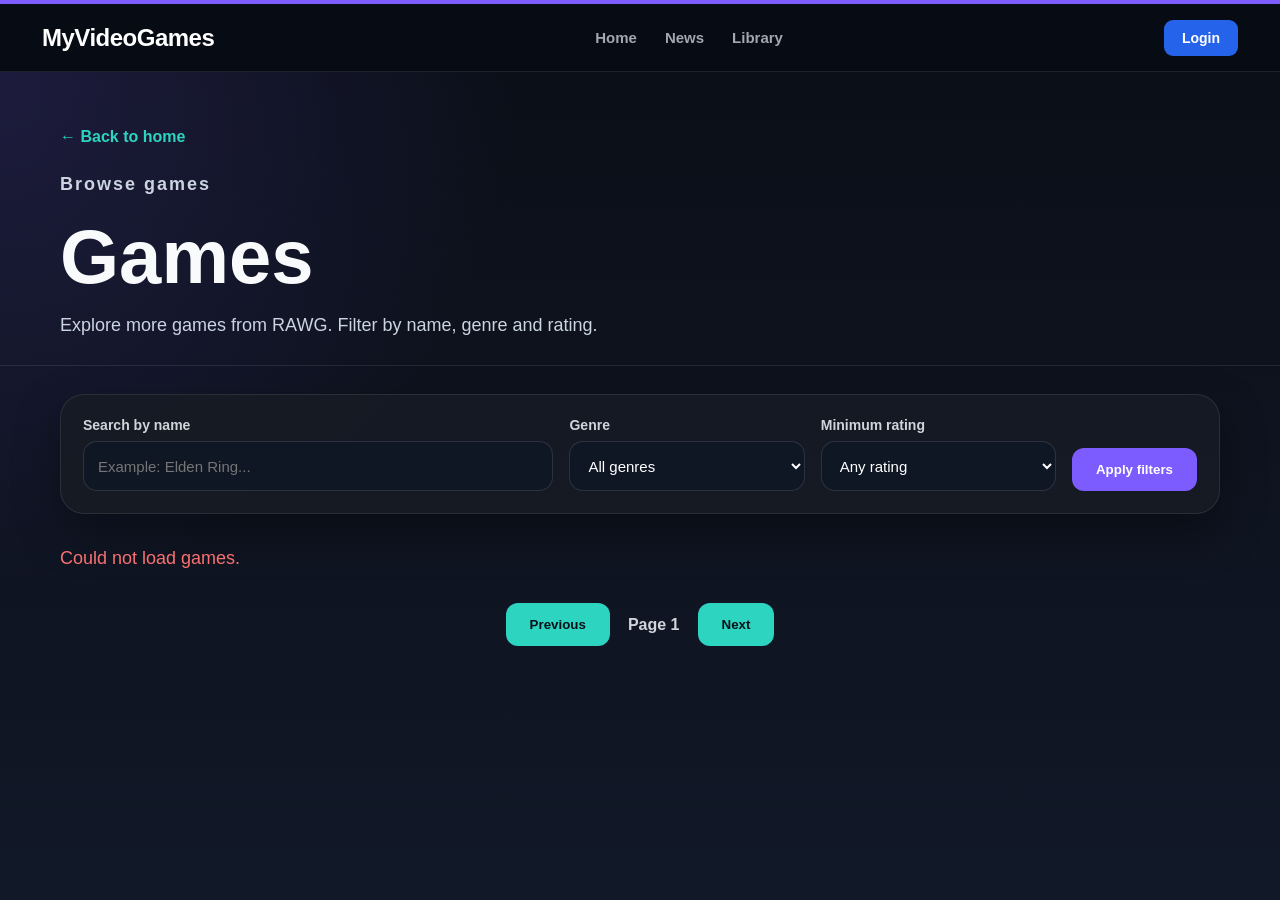
==== frontend/category.html @ 5ea6487e "new updates" ====
<!DOCTYPE html>
<html lang="en">
<head>
    <meta charset="UTF-8">
    <meta name="viewport" content="width=device-width, initial-scale=1.0">
    <title>Browse Games - MyVideoGames</title>

    <link rel="stylesheet" href="css/style.css">
</head>
<body>

    <header class="site-header">
        <a href="index.html" class="logo">MyVideoGames</a>

        <nav class="main-nav">
            <a href="index.html">Home</a>
            <a href="news.html">News</a>
            <a href="library.html">Library</a>
        </nav>

        <div id="user-menu-container"></div>
    </header>

    <main class="category-page">
        <section class="category-page-hero">
            <a href="index.html" class="back-link">← Back to home</a>

            <p class="hero-kicker">Browse games</p>
            <h1 id="categoryTitle">Games</h1>
            <p>
                Explore more games from RAWG. Filter by name, genre and rating.
            </p>
        </section>

        <section class="category-filter-panel">
            <div class="category-filters">
                <div class="form-field">
                    <label for="categorySearchInput">Search by name</label>
                    <input type="text" id="categorySearchInput" placeholder="Example: Elden Ring..." />
                </div>

                <div class="form-field">
                    <label for="categoryGenreSelect">Genre</label>
                    <select id="categoryGenreSelect">
                        <option value="">All genres</option>
                        <option value="action">Action</option>
                        <option value="adventure">Adventure</option>
                        <option value="rpg">RPG</option>
                        <option value="shooter">Shooter</option>
                        <option value="indie">Indie</option>
                        <option value="strategy">Strategy</option>
                        <option value="sports">Sports</option>
                        <option value="racing">Racing</option>
                        <option value="simulation">Simulation</option>
                        <option value="puzzle">Puzzle</option>
                        <option value="platformer">Platformer</option>
                    </select>
                </div>

                <div class="form-field">
                    <label for="categoryRatingSelect">Minimum rating</label>
                    <select id="categoryRatingSelect">
                        <option value="">Any rating</option>
                        <option value="2">2+</option>
                        <option value="3">3+</option>
                        <option value="3.5">3.5+</option>
                        <option value="4">4+</option>
                        <option value="4.5">4.5+</option>
                    </select>
                </div>

                <button type="button" class="btn btn-primary" id="applyCategoryFilters">
                    Apply filters
                </button>
            </div>
        </section>

        <section class="category-results-section">
            <div id="categoryGamesContainer" class="category-games-grid">
                <p class="loading-message">Loading games...</p>
            </div>

            <div class="category-pagination">
                <button type="button" class="btn btn-secondary" id="prevPageButton">
                    Previous
                </button>

                <span id="pageIndicator">Page 1</span>

                <button type="button" class="btn btn-secondary" id="nextPageButton">
                    Next
                </button>
            </div>
        </section>
    </main>

    <script src="js/auth.js"></script>
    <script src="js/api.js"></script>
    <script src="js/achievements.js"></script>
    <script src="js/category.js"></script>
</body>
</html>
---- frontend/css/style.css ----
/* ===============================
   RESET / BASE
================================ */

* {
  margin: 0;
  padding: 0;
  box-sizing: border-box;
}

:root {
  --bg: #0b0f18;
  --bg-soft: #111827;
  --card: #171b24;
  --card-hover: #202637;
  --text: #f9fafb;
  --muted: #a1a8b3;
  --primary: #7c5cff;
  --primary-hover: #6344f5;
  --secondary: #2dd4bf;
  --secondary-hover: #14b8a6;
  --danger: #ff5d73;
  --border: rgba(255, 255, 255, 0.09);
  --shadow: 0 18px 45px rgba(0, 0, 0, 0.35);
}

html,
body {
  width: 100%;
  min-height: 100%;
  background: var(--bg);
  color: var(--text);
  font-family: Arial, Helvetica, sans-serif;
  overflow-x: hidden;
}

body {
  min-height: 100vh;
}

a {
  color: inherit;
  text-decoration: none;
}

button {
  font-family: inherit;
}

/* ===============================
 HEADER
================================ */

.site-header {
  width: 100%;
  height: 72px;
  background: rgba(8, 12, 20, 0.96);
  border-top: 4px solid var(--primary);
  border-bottom: 1px solid var(--border);
  display: flex;
  align-items: center;
  justify-content: space-between;
  padding: 0 42px;
  position: sticky;
  top: 0;
  z-index: 1000;
  backdrop-filter: blur(10px);
}

.logo {
  color: white;
  font-size: 24px;
  font-weight: 800;
  letter-spacing: -0.5px;
}

.main-nav {
  display: flex;
  align-items: center;
  gap: 28px;
}

.main-nav a {
  color: var(--muted);
  font-size: 15px;
  font-weight: 700;
  transition: 0.2s ease;
}

.main-nav a:hover,
.main-nav a.active {
  color: white;
}

/* ===============================
 USER MENU / LOGIN BUTTON
================================ */

.auth-buttons {
  display: flex;
  align-items: center;
  gap: 10px;
}

.btn-login {
  background: #2563eb;
  color: white;
  padding: 10px 18px;
  border-radius: 9px;
  font-weight: 800;
  font-size: 14px;
}

.user-menu {
  position: relative;
}

.user-menu-button {
  background: transparent;
  color: white;
  border: 1px solid #303746;
  padding: 7px 12px;
  border-radius: 999px;
  display: flex;
  align-items: center;
  gap: 9px;
  cursor: pointer;
}

.user-menu-button:hover {
  background-color: #1b2130;
}

.avatar {
  width: 32px;
  height: 32px;
  border-radius: 50%;
  background: #d9f99d;
  color: #1a2e05;
  display: flex;
  align-items: center;
  justify-content: center;
  font-weight: 800;
}

.avatar.large {
  width: 42px;
  height: 42px;
}

.user-name {
  font-size: 14px;
  font-weight: 700;
}

.arrow {
  font-size: 12px;
  color: var(--muted);
}

.user-dropdown {
  position: absolute;
  top: 52px;
  right: 0;
  width: 260px;
  background: #0d1117;
  border: 1px solid #30363d;
  border-radius: 12px;
  box-shadow: var(--shadow);
  padding: 10px;
  z-index: 2000;
}

.hidden {
  display: none;
}

.dropdown-header {
  display: flex;
  align-items: center;
  gap: 12px;
  padding: 12px;
}

.dropdown-header p {
  margin-top: 2px;
  color: #8b949e;
  font-size: 13px;
}

.user-dropdown hr {
  border: none;
  border-top: 1px solid #30363d;
  margin: 8px 0;
}

.dropdown-item {
  display: block;
  width: 100%;
  text-align: left;
  color: #f0f6fc;
  background: transparent;
  border: none;
  text-decoration: none;
  padding: 10px 12px;
  border-radius: 8px;
  font-size: 14px;
  cursor: pointer;
}

.dropdown-item:hover {
  background: #161b22;
}

.logout-button {
  color: #f87171;
}

/* ===============================
 HERO
================================ */

.home-hero {
  position: relative;
  width: 100%;
  min-height: calc(100vh - 72px);
  display: flex;
  align-items: center;
  padding: 0 80px;
  background:
      linear-gradient(90deg, rgba(8, 12, 20, 0.96) 0%, rgba(8, 12, 20, 0.72) 45%, rgba(8, 12, 20, 0.95) 100%),
      linear-gradient(180deg, rgba(8, 12, 20, 0.1) 0%, rgba(8, 12, 20, 1) 100%),
      url("https://images.unsplash.com/photo-1542751371-adc38448a05e?auto=format&fit=crop&w=1800&q=80");
  background-size: cover;
  background-position: center;
}

.hero-overlay {
  display: none;
}

.hero-content {
  max-width: 720px;
  position: relative;
  z-index: 2;
}

.hero-kicker {
  color: var(--secondary);
  font-weight: 800;
  letter-spacing: 2px;
  margin-bottom: 18px;
}

.hero-content h1 {
  font-size: clamp(46px, 6vw, 86px);
  line-height: 1.04;
  margin-bottom: 22px;
  letter-spacing: -1.5px;
}

.hero-text {
  color: #d1d5db;
  font-size: 20px;
  line-height: 1.6;
  max-width: 680px;
}

.hero-actions {
  display: flex;
  gap: 16px;
  margin-top: 34px;
  flex-wrap: wrap;
}

.btn {
  display: inline-flex;
  align-items: center;
  justify-content: center;
  border: none;
  border-radius: 12px;
  padding: 14px 24px;
  font-weight: 800;
  cursor: pointer;
  transition: 0.2s ease;
}

.btn-primary {
  background: var(--primary);
  color: white;
}

.btn-primary:hover {
  background: var(--primary-hover);
  transform: translateY(-1px);
}

.btn-secondary {
  background: var(--secondary);
  color: #06111a;
}

.btn-secondary:hover {
  background: var(--secondary-hover);
  transform: translateY(-1px);
}

/* ===============================
 GAMES SECTION
================================ */

.games-section {
  width: 100%;
  padding: 70px 80px 100px;
  background: var(--bg);
}

.section-title {
  margin-bottom: 32px;
}

.section-title h2 {
  font-size: 40px;
  margin-bottom: 8px;
  letter-spacing: -0.5px;
}

.section-title p {
  color: var(--muted);
  font-size: 18px;
}

.games-grid {
  display: grid;
  grid-template-columns: repeat(auto-fill, minmax(230px, 1fr));
  gap: 28px;
  width: 100%;
}

/* ===============================
 GAME CARD
================================ */

.game-card {
  background: var(--card);
  border: 1px solid var(--border);
  border-radius: 18px;
  overflow: hidden;
  min-height: 440px;
  display: flex;
  flex-direction: column;
  box-shadow: var(--shadow);
  transition: 0.25s ease;
}

.game-card:hover {
  transform: translateY(-5px);
  background: var(--card-hover);
  border-color: rgba(124, 92, 255, 0.55);
}

.game-image-wrapper {
  width: 100%;
  height: 310px;
  background: #1f2937;
  overflow: hidden;
}

.game-image {
  width: 100%;
  height: 100%;
  object-fit: cover;
  display: block;
}

/* por si alguna imagen antigua entra sin wrapper */
.game-card > img {
  width: 100%;
  height: 310px;
  object-fit: cover;
  display: block;
}

.game-info {
  padding: 18px;
  display: flex;
  flex-direction: column;
  flex: 1;
}

.game-info h3 {
  font-size: 19px;
  margin-bottom: 8px;
}

.game-genre,
.game-platform {
  color: var(--muted);
  font-size: 14px;
  margin-bottom: 8px;
}

.game-button {
  width: 100%;
  margin-top: auto;
  padding: 12px;
  border: none;
  border-radius: 10px;
  background: var(--primary);
  color: white;
  font-weight: 800;
  cursor: pointer;
  transition: 0.2s ease;
}

.game-button:hover {
  background: var(--primary-hover);
}

.game-button.added {
  background: #16a34a;
  cursor: default;
}

.game-button.login-required {
  background: #52525b;
}

.game-button.login-required:hover {
  background: #71717a;
}

.loading-message,
.empty-message,
.error-message {
  color: var(--muted);
  font-size: 18px;
}

.error-message {
  color: #f87171;
}

/* ===============================
 LOGIN / REGISTER PAGES
================================ */

.auth-page {
  min-height: calc(100vh - 72px);
  display: flex;
  justify-content: center;
  align-items: center;
  padding: 40px;
}

.auth-wrapper {
  width: 100%;
  max-width: 1100px;
  display: grid;
  grid-template-columns: repeat(auto-fit, minmax(320px, 1fr));
  gap: 24px;
}

.auth-card {
  background: var(--card);
  border: 1px solid var(--border);
  border-radius: 22px;
  padding: 30px;
  box-shadow: var(--shadow);
}

.auth-card h1 {
  margin-bottom: 10px;
}

.auth-card p {
  color: var(--muted);
  margin-bottom: 20px;
  line-height: 1.5;
}

.auth-form {
  display: flex;
  flex-direction: column;
  gap: 14px;
}

.auth-form input,
.quick-form input,
.quick-form select {
  background: #111520;
  border: 1px solid var(--border);
  color: white;
  border-radius: 12px;
  padding: 13px 14px;
  outline: none;
}

.message {
  margin-top: 16px;
  min-height: 24px;
  font-weight: bold;
}

/* ===============================
 LIBRARY / LIST
================================ */

.page-container {
  padding: 40px 60px 70px;
}

.page-intro {
  margin-bottom: 26px;
}

.page-intro h1 {
  font-size: 38px;
  margin-bottom: 8px;
}

.page-intro p {
  color: var(--muted);
  line-height: 1.5;
}

.welcome-user {
  color: var(--secondary);
  font-weight: bold;
  margin-top: 8px;
}

.quick-form {
  display: grid;
  grid-template-columns: 2fr 1fr 1fr auto;
  gap: 12px;
}

.simple-list {
  display: flex;
  flex-direction: column;
  gap: 12px;
}

.list-item {
  background: var(--card);
  border: 1px solid var(--border);
  border-radius: 16px;
  padding: 16px 18px;
  display: flex;
  justify-content: space-between;
  gap: 16px;
  align-items: center;
}

.list-item-left h3 {
  margin-bottom: 6px;
}

.list-item-left p {
  color: var(--muted);
  font-size: 0.95rem;
}

.list-item-right {
  display: flex;
  gap: 10px;
  align-items: center;
}

.rating-pill {
  background: rgba(45, 212, 191, 0.15);
  color: #b8fff4;
  border: 1px solid rgba(45, 212, 191, 0.25);
  padding: 6px 10px;
  border-radius: 999px;
  font-size: 0.85rem;
}

.delete-btn {
  background: var(--danger);
  color: white;
  border: none;
  padding: 9px 12px;
  border-radius: 10px;
  cursor: pointer;
  font-weight: bold;
}

.empty-box {
  background: rgba(255, 255, 255, 0.03);
  border: 1px dashed var(--border);
  border-radius: 16px;
  padding: 18px;
  color: var(--muted);
}

/* ===============================
 NEWS
================================ */

.news-grid {
  display: grid;
  grid-template-columns: repeat(auto-fit, minmax(260px, 1fr));
  gap: 22px;
}

.news-card {
  background: var(--card);
  border: 1px solid var(--border);
  border-radius: 18px;
  overflow: hidden;
  box-shadow: var(--shadow);
}

.news-card img {
  width: 100%;
  height: 200px;
  object-fit: cover;
}

.news-content {
  padding: 18px;
}

.news-content h3 {
  margin-bottom: 10px;
}

.news-content p {
  color: var(--muted);
  line-height: 1.5;
  margin-bottom: 14px;
}

.news-tag {
  display: inline-block;
  background: rgba(124, 92, 255, 0.15);
  color: #d8d0ff;
  padding: 6px 10px;
  border-radius: 999px;
  font-size: 0.8rem;
}

/* ===============================
 RESPONSIVE
================================ */

@media (max-width: 900px) {
  .site-header {
      height: auto;
      min-height: 72px;
      padding: 16px 22px;
      flex-wrap: wrap;
      gap: 14px;
  }

  .main-nav {
      order: 3;
      width: 100%;
      justify-content: center;
  }

  .home-hero {
      min-height: 680px;
      padding: 0 28px;
  }

  .hero-content h1 {
      font-size: 42px;
  }

  .hero-text {
      font-size: 17px;
  }

  .games-section {
      padding: 50px 24px 80px;
  }

  .section-title h2 {
      font-size: 32px;
  }

  .quick-form {
      grid-template-columns: 1fr;
  }

  .list-item {
      flex-direction: column;
      align-items: flex-start;
  }

  .list-item-right {
      width: 100%;
      justify-content: space-between;
  }
}

@media (max-width: 520px) {
  .main-nav {
      gap: 16px;
  }

  .hero-actions {
      flex-direction: column;
      align-items: flex-start;
  }

  .btn {
      width: 100%;
      max-width: 270px;
  }

  .games-grid {
      grid-template-columns: 1fr;
  }

  .user-name {
      display: none;
  }
}
.site-header {
  width: 100%;
  height: 72px;
  background: rgba(8, 12, 20, 0.96);
  border-top: 4px solid var(--primary);
  border-bottom: 1px solid var(--border);
  display: flex;
  align-items: center;
  justify-content: space-between;
  padding: 0 42px;
  position: sticky;
  top: 0;
  z-index: 1000;
}

.logo {
  color: white;
  font-size: 24px;
  font-weight: 800;
}

.main-nav {
  display: flex;
  align-items: center;
  gap: 28px;
}

.main-nav a {
  color: var(--muted);
  font-size: 15px;
  font-weight: 700;
}

.main-nav a:hover,
.main-nav a.active {
  color: white;
}

.home-games-area {
  padding: 70px 80px 100px;
  background: var(--bg);
}

.games-category {
  margin-bottom: 72px;
}

.games-grid {
  display: grid;
  grid-template-columns: repeat(5, minmax(180px, 1fr));
  gap: 28px;
}

.game-card {
  background: var(--card);
  border: 1px solid var(--border);
  border-radius: 18px;
  overflow: hidden;
  min-height: 440px;
  display: flex;
  flex-direction: column;
  box-shadow: var(--shadow);
}

.game-image-wrapper {
  width: 100%;
  height: 290px;
  background: #1f2937;
  overflow: hidden;
}

.game-image {
  width: 100%;
  height: 100%;
  object-fit: cover;
  display: block;
}
#user-menu-container {
  display: flex;
  align-items: center;
}

.user-menu-button {
  min-width: 0;
}

.user-menu-text {
  display: flex;
  flex-direction: column;
  align-items: flex-start;
  line-height: 1.1;
}

.user-name {
  font-size: 14px;
  font-weight: 800;
  color: white;
}

.user-email {
  font-size: 11px;
  color: #9ca3af;
  margin-top: 2px;
  max-width: 140px;
  overflow: hidden;
  text-overflow: ellipsis;
  white-space: nowrap;
}

.user-dropdown {
  width: 290px;
}

.dropdown-header strong {
  display: block;
  font-size: 15px;
}

.dropdown-header p {
  max-width: 190px;
  overflow: hidden;
  text-overflow: ellipsis;
  white-space: nowrap;
}

@media (max-width: 700px) {
  .user-menu-text {
      display: none;
  }
}
/* ===============================
   LIBRARY PAGE IMPROVED
================================ */

.library-page {
  width: 100%;
  min-height: calc(100vh - 72px);
  background:
      radial-gradient(circle at top left, rgba(124, 92, 255, 0.16), transparent 34%),
      linear-gradient(180deg, #0b0f18 0%, #111827 100%);
}

.library-hero {
  padding: 56px 60px 28px;
  border-bottom: 1px solid var(--border);
}

.library-hero h1 {
  font-size: clamp(38px, 5vw, 62px);
  line-height: 1.05;
  margin-bottom: 14px;
}

.library-hero p {
  max-width: 780px;
  color: #cbd5e1;
  font-size: 18px;
  line-height: 1.6;
}

.library-layout {
  padding: 34px 60px 80px;
  display: grid;
  grid-template-columns: 1fr;
  gap: 26px;
}

.library-panel {
  background: rgba(23, 27, 36, 0.88);
  border: 1px solid var(--border);
  border-radius: 24px;
  padding: 26px;
  box-shadow: var(--shadow);
}

.add-game-panel {
  position: relative;
  z-index: 5;
}

.library-panel .section-header {
  margin-bottom: 20px;
}

.library-panel .section-header h2 {
  font-size: 28px;
  margin-bottom: 6px;
}

.library-panel .section-header p {
  color: var(--muted);
  font-size: 15px;
}

/* ===============================
 SEARCH BOX
================================ */

.game-search-box {
  position: relative;
  margin-bottom: 18px;
}

.game-search-box label,
.form-field label {
  display: block;
  color: #d1d5db;
  font-weight: 800;
  font-size: 14px;
  margin-bottom: 8px;
}

.game-search-box input {
  width: 100%;
  height: 54px;
  background: #0f1624;
  border: 1px solid rgba(255, 255, 255, 0.12);
  color: white;
  border-radius: 16px;
  padding: 0 18px;
  outline: none;
  font-size: 16px;
  transition: 0.2s ease;
}

.game-search-box input:focus,
.library-add-form select:focus,
.library-add-form input:focus {
  border-color: rgba(124, 92, 255, 0.9);
  box-shadow: 0 0 0 4px rgba(124, 92, 255, 0.18);
}

.search-results {
  position: absolute;
  width: 100%;
  top: calc(100% + 10px);
  left: 0;
  background: #111827;
  border: 1px solid rgba(255, 255, 255, 0.12);
  border-radius: 18px;
  box-shadow: 0 24px 60px rgba(0, 0, 0, 0.55);
  overflow: hidden;
  z-index: 100;
  display: none;
  max-height: 460px;
  overflow-y: auto;
}

.search-result-item {
  width: 100%;
  display: grid;
  grid-template-columns: 96px 1fr;
  gap: 14px;
  padding: 12px;
  cursor: pointer;
  border: none;
  border-bottom: 1px solid rgba(255,255,255,0.06);
  background: transparent;
  color: white;
  text-align: left;
}

.search-result-item:last-child {
  border-bottom: none;
}

.search-result-item:hover {
  background: rgba(124, 92, 255, 0.12);
}

.search-result-item img {
  width: 96px;
  height: 68px;
  object-fit: cover;
  border-radius: 12px;
  background: #1f2937;
}

.search-result-text {
  min-width: 0;
}

.search-result-text h4 {
  margin: 2px 0 7px;
  font-size: 16px;
  color: white;
}

.search-result-meta {
  display: flex;
  flex-wrap: wrap;
  gap: 8px;
  margin-bottom: 6px;
}

.search-result-meta span {
  background: rgba(255, 255, 255, 0.06);
  color: #d1d5db;
  border-radius: 999px;
  padding: 4px 8px;
  font-size: 12px;
}

.search-result-text p {
  color: var(--muted);
  font-size: 13px;
  line-height: 1.4;
}

.search-empty {
  padding: 18px;
  color: var(--muted);
}

/* ===============================
 SELECTED GAME PREVIEW
================================ */

.selected-game-preview {
  background:
      linear-gradient(135deg, rgba(124, 92, 255, 0.14), rgba(45, 212, 191, 0.06)),
      #111827;
  border: 1px solid rgba(124, 92, 255, 0.28);
  border-radius: 22px;
  padding: 16px;
  margin-bottom: 18px;
  display: flex;
  gap: 18px;
  align-items: flex-start;
}

.selected-game-preview img {
  width: 220px;
  height: 135px;
  object-fit: cover;
  border-radius: 16px;
  background: #1f2937;
  flex-shrink: 0;
}

.selected-game-info {
  flex: 1;
  min-width: 0;
}

.selected-game-title-row {
  display: flex;
  align-items: center;
  justify-content: space-between;
  gap: 14px;
  margin-bottom: 8px;
}

.selected-game-title-row h3 {
  font-size: 22px;
}

.selected-game-meta {
  color: var(--secondary);
  font-weight: 800;
  margin-bottom: 10px;
}

.selected-game-info p {
  color: #cbd5e1;
  line-height: 1.5;
}

/* ===============================
 ADD FORM
================================ */

.library-add-form {
  display: grid;
  grid-template-columns: 1.3fr 0.8fr auto;
  gap: 14px;
  align-items: end;
}

.form-field {
  display: flex;
  flex-direction: column;
}

.library-add-form select,
.library-add-form input {
  width: 100%;
  height: 50px;
  background: #0f1624;
  border: 1px solid rgba(255, 255, 255, 0.12);
  color: white;
  border-radius: 14px;
  padding: 0 14px;
  outline: none;
  font-size: 15px;
}

.library-add-button {
  height: 50px;
  white-space: nowrap;
}

/* ===============================
 LIST ITEMS IMPROVED
================================ */

.simple-list {
  display: grid;
  gap: 12px;
}

.list-item {
  background: #111827;
  border: 1px solid var(--border);
  border-radius: 18px;
  padding: 16px 18px;
  display: flex;
  justify-content: space-between;
  gap: 16px;
  align-items: center;
}

.list-item-left h3 {
  font-size: 18px;
  margin-bottom: 6px;
}

.list-item-left p {
  color: var(--muted);
}

.list-item-right {
  display: flex;
  gap: 10px;
  align-items: center;
  flex-shrink: 0;
}

.empty-box {
  background: rgba(255, 255, 255, 0.035);
  border: 1px dashed rgba(255, 255, 255, 0.14);
  border-radius: 18px;
  padding: 18px;
  color: var(--muted);
}

/* ===============================
 LIBRARY RESPONSIVE
================================ */

@media (max-width: 900px) {
  .library-hero {
      padding: 42px 24px 22px;
  }

  .library-layout {
      padding: 24px 24px 70px;
  }

  .library-add-form {
      grid-template-columns: 1fr;
  }

  .selected-game-preview {
      flex-direction: column;
  }

  .selected-game-preview img {
      width: 100%;
      height: 210px;
  }
}

@media (max-width: 560px) {
  .search-result-item {
      grid-template-columns: 74px 1fr;
  }

  .search-result-item img {
      width: 74px;
      height: 58px;
  }

  .search-result-meta span {
      font-size: 11px;
  }

  .list-item {
      flex-direction: column;
      align-items: flex-start;
  }

  .list-item-right {
      width: 100%;
      justify-content: space-between;
  }
}
/* ===============================
   HOME CAROUSEL IMPROVEMENTS
================================ */

.category-header {
  display: flex;
  justify-content: space-between;
  align-items: flex-end;
  gap: 20px;
  margin-bottom: 28px;
}

.carousel-controls {
  display: flex;
  gap: 10px;
}

.carousel-btn {
  width: 44px;
  height: 44px;
  border-radius: 999px;
  border: 1px solid var(--border);
  background: #171b24;
  color: white;
  font-size: 28px;
  font-weight: 800;
  cursor: pointer;
  transition: 0.2s ease;
}

.carousel-btn:hover:not(:disabled) {
  background: var(--primary);
  transform: translateY(-2px);
}

.carousel-btn:disabled {
  opacity: 0.35;
  cursor: not-allowed;
}

.clickable-card {
  cursor: pointer;
}

.clickable-card:hover h3 {
  color: var(--secondary);
}

/* ===============================
 GAME DETAIL PAGE
================================ */

.game-detail-page {
  min-height: calc(100vh - 72px);
  background: var(--bg);
}

.game-detail-hero {
  min-height: 620px;
  background-size: cover;
  background-position: center;
  display: flex;
  align-items: center;
  padding: 80px;
}

.game-detail-content {
  max-width: 850px;
}

.back-link {
  display: inline-block;
  color: var(--secondary);
  font-weight: 800;
  margin-bottom: 24px;
}

.game-detail-content h1 {
  font-size: clamp(46px, 6vw, 88px);
  line-height: 1.02;
  margin-bottom: 22px;
}

.detail-badges {
  display: flex;
  flex-wrap: wrap;
  gap: 10px;
  margin-bottom: 24px;
}

.detail-badges span {
  background: rgba(255, 255, 255, 0.09);
  border: 1px solid var(--border);
  color: #d1d5db;
  padding: 8px 12px;
  border-radius: 999px;
  font-size: 14px;
  font-weight: 700;
}

.game-detail-content p {
  color: #d1d5db;
  font-size: 18px;
  line-height: 1.7;
  max-width: 850px;
}

.detail-actions {
  display: flex;
  gap: 14px;
  flex-wrap: wrap;
  margin-top: 32px;
}

.game-detail-info {
  padding: 60px 80px 90px;
}

.detail-info-card {
  background: var(--card);
  border: 1px solid var(--border);
  border-radius: 24px;
  padding: 30px;
  box-shadow: var(--shadow);
}

.detail-info-card h2 {
  font-size: 30px;
  margin-bottom: 24px;
}

.detail-info-grid {
  display: grid;
  grid-template-columns: repeat(4, 1fr);
  gap: 18px;
}

.detail-info-grid div {
  background: #111827;
  border: 1px solid var(--border);
  border-radius: 18px;
  padding: 18px;
}

.detail-info-grid strong {
  display: block;
  color: var(--secondary);
  margin-bottom: 8px;
}

.detail-info-grid p {
  color: #d1d5db;
  line-height: 1.5;
}

@media (max-width: 900px) {
  .category-header {
      align-items: flex-start;
      flex-direction: column;
  }

  .game-detail-hero {
      padding: 50px 24px;
      min-height: 680px;
  }

  .game-detail-info {
      padding: 40px 24px 70px;
  }

  .detail-info-grid {
      grid-template-columns: 1fr 1fr;
  }
}

@media (max-width: 560px) {
  .detail-info-grid {
      grid-template-columns: 1fr;
  }
}
/* ===============================
   PROFILE PAGE
================================ */

.profile-page {
  min-height: calc(100vh - 72px);
  background:
      radial-gradient(circle at top left, rgba(124, 92, 255, 0.18), transparent 34%),
      linear-gradient(180deg, #0b0f18 0%, #111827 100%);
}

.profile-hero {
  padding: 56px 60px 28px;
}

.profile-card-large {
  background:
      linear-gradient(135deg, rgba(124, 92, 255, 0.18), rgba(45, 212, 191, 0.08)),
      rgba(23, 27, 36, 0.94);
  border: 1px solid rgba(124, 92, 255, 0.24);
  border-radius: 28px;
  padding: 34px;
  box-shadow: var(--shadow);
}

.profile-top {
  display: flex;
  align-items: center;
  gap: 22px;
}

.profile-avatar {
  width: 86px;
  height: 86px;
  border-radius: 50%;
  background: var(--secondary);
  color: #06111a;
  display: flex;
  align-items: center;
  justify-content: center;
  font-size: 38px;
  font-weight: 900;
  flex-shrink: 0;
}

.profile-card-large h1 {
  font-size: clamp(36px, 5vw, 64px);
  line-height: 1;
  margin-bottom: 8px;
}

.profile-card-large p {
  color: #cbd5e1;
}

.profile-actions {
  margin-top: 28px;
  display: flex;
  gap: 14px;
  flex-wrap: wrap;
}

.profile-section {
  padding: 34px 60px;
}

.stats-grid {
  display: grid;
  grid-template-columns: repeat(6, 1fr);
  gap: 18px;
}

.stat-card {
  background: var(--card);
  border: 1px solid var(--border);
  border-radius: 22px;
  padding: 22px;
  box-shadow: var(--shadow);
}

.stat-card span {
  font-size: 28px;
}

.stat-card h3 {
  font-size: 30px;
  margin: 12px 0 4px;
}

.stat-card p {
  color: var(--muted);
}

.achievement-grid-profile {
  display: grid;
  grid-template-columns: repeat(2, 1fr);
  gap: 18px;
}

.achievement-profile-card {
  background: var(--card);
  border: 1px solid var(--border);
  border-radius: 22px;
  padding: 22px;
  display: flex;
  gap: 16px;
  align-items: flex-start;
  box-shadow: var(--shadow);
}

.achievement-profile-card.locked {
  opacity: 0.5;
}

.achievement-profile-card.unlocked {
  border-color: rgba(45, 212, 191, 0.35);
}

.achievement-icon {
  width: 52px;
  height: 52px;
  border-radius: 16px;
  background: rgba(124, 92, 255, 0.18);
  display: flex;
  align-items: center;
  justify-content: center;
  font-size: 26px;
  flex-shrink: 0;
}

.achievement-profile-card h3 {
  margin-bottom: 6px;
}

.achievement-profile-card p {
  color: var(--muted);
  line-height: 1.5;
  margin-bottom: 8px;
}

.achievement-profile-card strong {
  color: var(--secondary);
}

.profile-recent-list {
  display: grid;
  gap: 12px;
}

.profile-recent-item {
  background: var(--card);
  border: 1px solid var(--border);
  border-radius: 18px;
  padding: 18px;
}

.profile-recent-item h3 {
  margin-bottom: 6px;
}

.profile-recent-item p {
  color: var(--muted);
}

@media (max-width: 1100px) {
  .stats-grid {
      grid-template-columns: repeat(3, 1fr);
  }
}

@media (max-width: 800px) {
  .profile-hero,
  .profile-section {
      padding-left: 24px;
      padding-right: 24px;
  }

  .profile-top {
      flex-direction: column;
      align-items: flex-start;
  }

  .stats-grid {
      grid-template-columns: repeat(2, 1fr);
  }

  .achievement-grid-profile {
      grid-template-columns: 1fr;
  }
}

@media (max-width: 520px) {
  .stats-grid {
      grid-template-columns: 1fr;
  }
}
/* ===============================
   VIEW ALL / CATEGORY PAGE
================================ */

.category-title-row {
  display: flex;
  align-items: flex-end;
  gap: 18px;
}

.view-all-link {
  color: var(--secondary);
  font-weight: 900;
  margin-bottom: 8px;
  white-space: nowrap;
}

.view-all-link:hover {
  color: white;
}

.category-page {
  min-height: calc(100vh - 72px);
  background:
      radial-gradient(circle at top left, rgba(124, 92, 255, 0.16), transparent 34%),
      linear-gradient(180deg, #0b0f18 0%, #111827 100%);
}

.category-page-hero {
  padding: 56px 60px 26px;
  border-bottom: 1px solid var(--border);
}

.category-page-hero h1 {
  font-size: clamp(42px, 6vw, 76px);
  line-height: 1.05;
  margin-bottom: 14px;
}

.category-page-hero p {
  color: #cbd5e1;
  max-width: 760px;
  font-size: 18px;
  line-height: 1.6;
}

.category-filter-panel {
  padding: 28px 60px 0;
}

.category-filters {
  background: rgba(23, 27, 36, 0.9);
  border: 1px solid var(--border);
  border-radius: 24px;
  padding: 22px;
  box-shadow: var(--shadow);
  display: grid;
  grid-template-columns: 2fr 1fr 1fr auto;
  align-items: end;
  gap: 16px;
}

.category-filters input,
.category-filters select {
  width: 100%;
  height: 50px;
  background: #0f1624;
  border: 1px solid rgba(255, 255, 255, 0.12);
  color: white;
  border-radius: 14px;
  padding: 0 14px;
  outline: none;
  font-size: 15px;
}

.category-filters input:focus,
.category-filters select:focus {
  border-color: rgba(124, 92, 255, 0.9);
  box-shadow: 0 0 0 4px rgba(124, 92, 255, 0.18);
}

.category-results-section {
  padding: 34px 60px 90px;
}

.category-games-grid {
  display: grid;
  grid-template-columns: repeat(5, minmax(180px, 1fr));
  gap: 28px;
}

.category-pagination {
  margin-top: 34px;
  display: flex;
  align-items: center;
  justify-content: center;
  gap: 18px;
}

.category-pagination button:disabled {
  opacity: 0.45;
  cursor: not-allowed;
}

#pageIndicator {
  color: #d1d5db;
  font-weight: 900;
}

@media (max-width: 1100px) {
  .category-games-grid {
      grid-template-columns: repeat(3, minmax(180px, 1fr));
  }

  .category-filters {
      grid-template-columns: 1fr 1fr;
  }
}

@media (max-width: 800px) {
  .category-page-hero,
  .category-filter-panel,
  .category-results-section {
      padding-left: 24px;
      padding-right: 24px;
  }

  .category-games-grid {
      grid-template-columns: repeat(2, minmax(150px, 1fr));
  }

  .category-title-row {
      flex-direction: column;
      align-items: flex-start;
  }
}

@media (max-width: 540px) {
  .category-filters {
      grid-template-columns: 1fr;
  }

  .category-games-grid {
      grid-template-columns: 1fr;
  }
}
/* ===============================
   ACHIEVEMENT UNLOCKED TOAST
================================ */

.achievement-toast-container {
  position: fixed;
  right: 24px;
  bottom: 24px;
  z-index: 99999;
  display: flex;
  flex-direction: column;
  gap: 14px;
  pointer-events: none;
}

.achievement-toast {
  width: 360px;
  max-width: calc(100vw - 48px);
  background:
      linear-gradient(135deg, rgba(124, 92, 255, 0.22), rgba(45, 212, 191, 0.12)),
      #111827;
  border: 1px solid rgba(45, 212, 191, 0.35);
  border-radius: 20px;
  padding: 18px;
  box-shadow: 0 24px 70px rgba(0, 0, 0, 0.55);
  display: flex;
  gap: 14px;
  align-items: center;
  transform: translateX(120%);
  opacity: 0;
  transition: 0.35s ease;
}

.achievement-toast.show {
  transform: translateX(0);
  opacity: 1;
}

.achievement-toast-icon {
  width: 54px;
  height: 54px;
  border-radius: 16px;
  background: rgba(45, 212, 191, 0.18);
  display: flex;
  align-items: center;
  justify-content: center;
  font-size: 28px;
  flex-shrink: 0;
}

.achievement-toast-content p {
  color: var(--secondary);
  font-size: 13px;
  font-weight: 900;
  margin-bottom: 3px;
  text-transform: uppercase;
  letter-spacing: 0.5px;
}

.achievement-toast-content h3 {
  color: white;
  font-size: 18px;
  margin-bottom: 4px;
}

.achievement-toast-content span {
  color: #cbd5e1;
  font-size: 14px;
  line-height: 1.4;
}

@media (max-width: 600px) {
  .achievement-toast-container {
      right: 14px;
      bottom: 14px;
  }

  .achievement-toast {
      width: calc(100vw - 28px);
  }
}
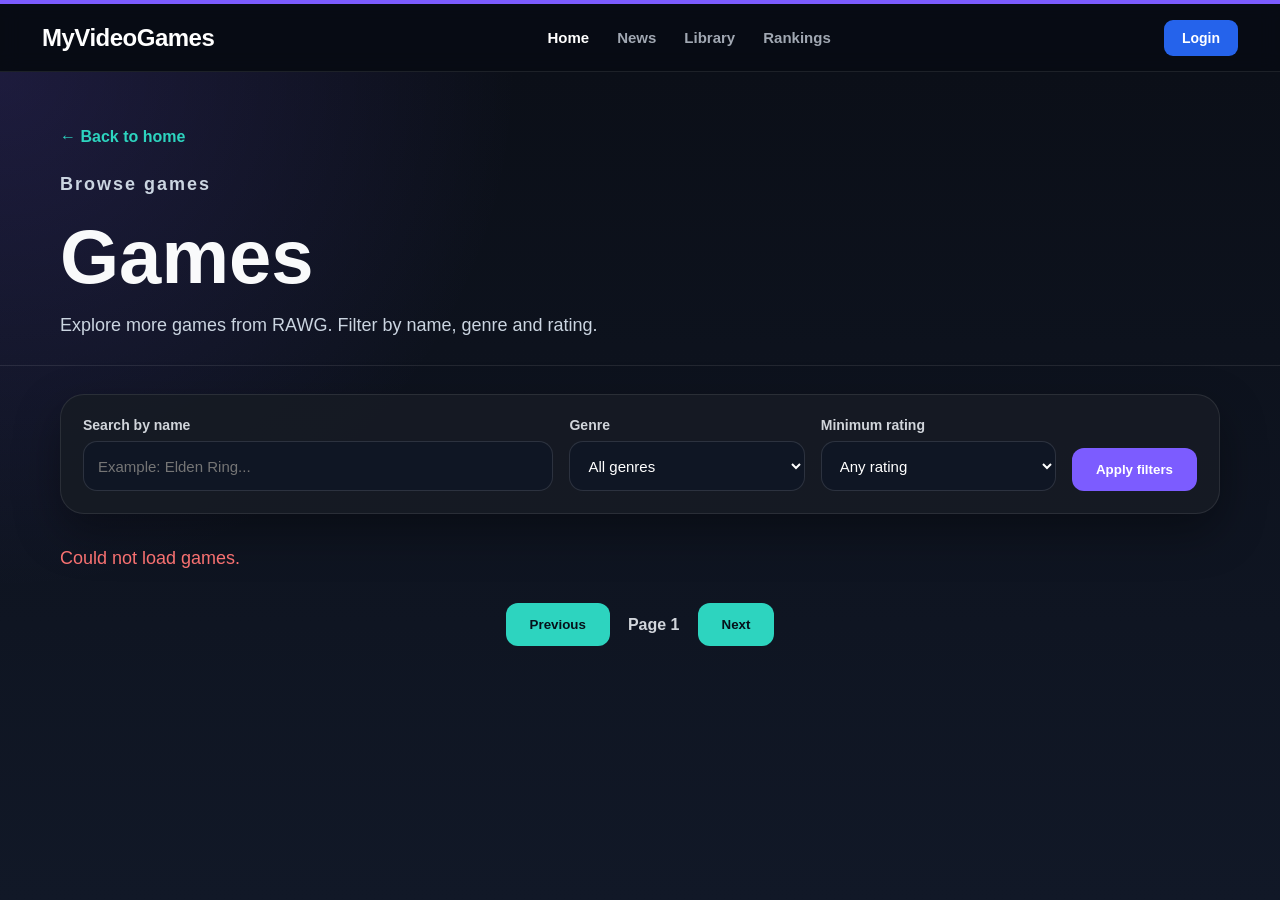
==== commit c9ce8723: "almost finished" ====
--- a/frontend/category.html
+++ b/frontend/category.html
@@ -13,9 +13,10 @@
         <a href="index.html" class="logo">MyVideoGames</a>
 
         <nav class="main-nav">
-            <a href="index.html">Home</a>
+            <a href="index.html" class="active">Home</a>
             <a href="news.html">News</a>
             <a href="library.html">Library</a>
+            <a href="rankings.html">Rankings</a>
         </nav>
 
         <div id="user-menu-container"></div>
--- a/frontend/css/style.css
+++ b/frontend/css/style.css
@@ -1819,4 +1819,993 @@
   .achievement-toast {
       width: calc(100vw - 28px);
   }
+}
+.game-card-actions {
+  margin-top: auto;
+  display: grid;
+  gap: 10px;
+}
+
+.game-detail-link {
+  width: 100%;
+  display: inline-flex;
+  justify-content: center;
+  align-items: center;
+  padding: 11px 12px;
+  border-radius: 10px;
+  background: rgba(255, 255, 255, 0.06);
+  color: #d1d5db;
+  font-weight: 800;
+  transition: 0.2s ease;
+}
+
+.game-detail-link:hover {
+  background: rgba(45, 212, 191, 0.16);
+  color: var(--secondary);
+}
+/* ===============================
+   LIBRARY RECOMMENDATIONS
+================================ */
+
+.recommendation-panel {
+  overflow: hidden;
+}
+
+.recommendation-grid {
+  display: grid;
+  grid-template-columns: repeat(5, minmax(160px, 1fr));
+  gap: 18px;
+}
+
+.recommendation-card {
+  background: #111827;
+  border: 1px solid var(--border);
+  border-radius: 18px;
+  overflow: hidden;
+  box-shadow: var(--shadow);
+  display: flex;
+  flex-direction: column;
+  min-height: 390px;
+}
+
+.recommendation-card img {
+  width: 100%;
+  height: 210px;
+  object-fit: cover;
+  background: #1f2937;
+}
+
+.recommendation-content {
+  padding: 14px;
+  display: flex;
+  flex-direction: column;
+  flex: 1;
+}
+
+.recommendation-content h3 {
+  font-size: 16px;
+  margin-bottom: 6px;
+}
+
+.recommendation-content p {
+  color: var(--muted);
+  font-size: 13px;
+  margin-bottom: 8px;
+}
+
+.recommendation-content span {
+  color: #d1d5db;
+  font-size: 13px;
+  margin-bottom: 12px;
+}
+
+.recommendation-actions {
+  margin-top: auto;
+  display: grid;
+  gap: 9px;
+}
+
+.recommendation-actions .game-button,
+.recommendation-actions .game-detail-link {
+  font-size: 13px;
+  padding: 10px;
+}
+
+@media (max-width: 1100px) {
+  .recommendation-grid {
+      grid-template-columns: repeat(3, minmax(160px, 1fr));
+  }
+}
+
+@media (max-width: 700px) {
+  .recommendation-grid {
+      grid-template-columns: repeat(2, minmax(140px, 1fr));
+  }
+}
+
+@media (max-width: 500px) {
+  .recommendation-grid {
+      grid-template-columns: 1fr;
+  }
+}
+/* ===============================
+   SETTINGS PAGE
+================================ */
+
+.settings-page {
+  min-height: calc(100vh - 72px);
+  background:
+      radial-gradient(circle at top left, rgba(124, 92, 255, 0.18), transparent 34%),
+      linear-gradient(180deg, #0b0f18 0%, #111827 100%);
+}
+
+.settings-hero {
+  padding: 56px 60px 26px;
+  border-bottom: 1px solid var(--border);
+}
+
+.settings-hero h1 {
+  font-size: clamp(42px, 6vw, 76px);
+  line-height: 1.05;
+  margin-bottom: 14px;
+}
+
+.settings-hero p {
+  color: #cbd5e1;
+  max-width: 760px;
+  font-size: 18px;
+  line-height: 1.6;
+}
+
+.settings-layout {
+  padding: 34px 60px 90px;
+  display: grid;
+  grid-template-columns: 1.3fr 0.7fr;
+  gap: 26px;
+  align-items: start;
+}
+
+.settings-card {
+  background: rgba(23, 27, 36, 0.92);
+  border: 1px solid var(--border);
+  border-radius: 24px;
+  padding: 28px;
+  box-shadow: var(--shadow);
+}
+
+.settings-form {
+  display: grid;
+  gap: 18px;
+}
+
+.settings-form input {
+  width: 100%;
+  height: 52px;
+  background: #0f1624;
+  border: 1px solid rgba(255, 255, 255, 0.12);
+  color: white;
+  border-radius: 14px;
+  padding: 0 14px;
+  outline: none;
+  font-size: 15px;
+}
+
+.settings-form input:focus {
+  border-color: rgba(124, 92, 255, 0.9);
+  box-shadow: 0 0 0 4px rgba(124, 92, 255, 0.18);
+}
+
+.settings-preview {
+  display: flex;
+  align-items: center;
+  gap: 18px;
+  background: #111827;
+  border: 1px solid var(--border);
+  border-radius: 20px;
+  padding: 20px;
+}
+
+.settings-preview h3 {
+  font-size: 24px;
+  margin-bottom: 6px;
+}
+
+.settings-preview p {
+  color: var(--muted);
+}
+
+.settings-note {
+  margin-top: 18px;
+  background: rgba(45, 212, 191, 0.08);
+  border: 1px solid rgba(45, 212, 191, 0.2);
+  color: #cbd5e1;
+  border-radius: 16px;
+  padding: 16px;
+  line-height: 1.5;
+}
+
+.settings-note strong {
+  color: var(--secondary);
+}
+
+@media (max-width: 900px) {
+  .settings-hero,
+  .settings-layout {
+      padding-left: 24px;
+      padding-right: 24px;
+  }
+
+  .settings-layout {
+      grid-template-columns: 1fr;
+  }
+}
+/* ===============================
+   COMMUNITY / NEWS / BLOG / LFG
+================================ */
+
+.community-page {
+  min-height: calc(100vh - 72px);
+  background:
+      radial-gradient(circle at top left, rgba(124, 92, 255, 0.18), transparent 34%),
+      linear-gradient(180deg, #0b0f18 0%, #111827 100%);
+}
+
+.community-hero {
+  padding: 56px 60px 26px;
+  border-bottom: 1px solid var(--border);
+}
+
+.community-hero h1 {
+  font-size: clamp(42px, 6vw, 76px);
+  line-height: 1.05;
+  margin-bottom: 14px;
+}
+
+.community-hero p {
+  color: #cbd5e1;
+  max-width: 800px;
+  font-size: 18px;
+  line-height: 1.6;
+}
+
+.community-layout {
+  padding: 34px 60px 90px;
+  display: grid;
+  grid-template-columns: 0.9fr 1.4fr;
+  gap: 26px;
+  align-items: start;
+}
+
+.community-panel {
+  background: rgba(23, 27, 36, 0.92);
+  border: 1px solid var(--border);
+  border-radius: 24px;
+  padding: 28px;
+  box-shadow: var(--shadow);
+}
+
+.post-form {
+  display: grid;
+  gap: 18px;
+}
+
+.post-form input,
+.post-form select,
+.post-form textarea,
+.community-feed-header select {
+  width: 100%;
+  background: #0f1624;
+  border: 1px solid rgba(255, 255, 255, 0.12);
+  color: white;
+  border-radius: 14px;
+  padding: 0 14px;
+  outline: none;
+  font-size: 15px;
+}
+
+.post-form input,
+.post-form select,
+.community-feed-header select {
+  height: 50px;
+}
+
+.post-form textarea {
+  min-height: 160px;
+  resize: vertical;
+  padding-top: 14px;
+  line-height: 1.5;
+}
+
+.post-form input:focus,
+.post-form select:focus,
+.post-form textarea:focus,
+.community-feed-header select:focus {
+  border-color: rgba(124, 92, 255, 0.9);
+  box-shadow: 0 0 0 4px rgba(124, 92, 255, 0.18);
+}
+
+.community-feed-header {
+  display: flex;
+  align-items: flex-end;
+  justify-content: space-between;
+  gap: 18px;
+}
+
+.community-feed-header select {
+  max-width: 190px;
+}
+
+.posts-feed {
+  display: grid;
+  gap: 18px;
+}
+
+.post-card {
+  background: #111827;
+  border: 1px solid var(--border);
+  border-radius: 22px;
+  overflow: hidden;
+  box-shadow: var(--shadow);
+}
+
+.post-card img {
+  width: 100%;
+  height: 230px;
+  object-fit: cover;
+  background: #1f2937;
+}
+
+.post-card-content {
+  padding: 22px;
+}
+
+.post-card-top {
+  display: flex;
+  justify-content: space-between;
+  align-items: center;
+  gap: 14px;
+  margin-bottom: 12px;
+}
+
+.post-type {
+  display: inline-flex;
+  padding: 6px 10px;
+  border-radius: 999px;
+  font-size: 12px;
+  font-weight: 900;
+  background: rgba(124, 92, 255, 0.16);
+  color: #d8d0ff;
+  border: 1px solid rgba(124, 92, 255, 0.28);
+}
+
+.post-type.lfg {
+  background: rgba(45, 212, 191, 0.14);
+  color: #b8fff4;
+  border-color: rgba(45, 212, 191, 0.28);
+}
+
+.post-type.review {
+  background: rgba(250, 204, 21, 0.14);
+  color: #fef3c7;
+  border-color: rgba(250, 204, 21, 0.28);
+}
+
+.post-type.news {
+  background: rgba(96, 165, 250, 0.14);
+  color: #bfdbfe;
+  border-color: rgba(96, 165, 250, 0.28);
+}
+
+.post-date {
+  color: var(--muted);
+  font-size: 13px;
+}
+
+.post-card h3 {
+  font-size: 24px;
+  margin-bottom: 8px;
+}
+
+.post-author {
+  color: var(--muted);
+  margin-bottom: 14px;
+}
+
+.post-content {
+  color: #d1d5db;
+  line-height: 1.6;
+  white-space: pre-line;
+  margin-bottom: 18px;
+}
+
+@media (max-width: 1000px) {
+  .community-layout {
+      grid-template-columns: 1fr;
+  }
+}
+
+@media (max-width: 700px) {
+  .community-hero,
+  .community-layout {
+      padding-left: 24px;
+      padding-right: 24px;
+  }
+
+  .community-feed-header {
+      flex-direction: column;
+      align-items: stretch;
+  }
+
+  .community-feed-header select {
+      max-width: none;
+  }
+}
+/* ===============================
+   PUBLIC PROFILES + RANKING
+================================ */
+
+.user-profile-link {
+    color: var(--secondary);
+    font-weight: 900;
+}
+
+.user-profile-link:hover {
+    color: white;
+}
+
+.ranking-list {
+    display: grid;
+    gap: 12px;
+}
+
+.ranking-item {
+    background: var(--card);
+    border: 1px solid var(--border);
+    border-radius: 18px;
+    padding: 16px 18px;
+    display: grid;
+    grid-template-columns: auto 1fr auto;
+    gap: 16px;
+    align-items: center;
+    box-shadow: var(--shadow);
+}
+
+.ranking-position {
+    width: 46px;
+    height: 46px;
+    border-radius: 14px;
+    background: rgba(124, 92, 255, 0.18);
+    color: #d8d0ff;
+    display: flex;
+    align-items: center;
+    justify-content: center;
+    font-weight: 900;
+}
+
+.ranking-info h3 {
+    margin-bottom: 5px;
+}
+
+.ranking-info p {
+    color: var(--muted);
+}
+
+.ranking-score {
+    background: rgba(45, 212, 191, 0.14);
+    border: 1px solid rgba(45, 212, 191, 0.28);
+    color: #b8fff4;
+    padding: 8px 12px;
+    border-radius: 999px;
+    font-weight: 900;
+    white-space: nowrap;
+}
+
+.public-list-grid {
+    display: grid;
+    grid-template-columns: repeat(4, minmax(170px, 1fr));
+    gap: 18px;
+}
+
+.public-list-card {
+    background: var(--card);
+    border: 1px solid var(--border);
+    border-radius: 18px;
+    overflow: hidden;
+    box-shadow: var(--shadow);
+}
+
+.public-list-card img {
+    width: 100%;
+    height: 190px;
+    object-fit: cover;
+    background: #1f2937;
+}
+
+.public-list-card div {
+    padding: 14px;
+}
+
+.public-list-card h3 {
+    margin-bottom: 6px;
+    font-size: 16px;
+}
+
+.public-list-card p {
+    color: var(--muted);
+    margin-bottom: 8px;
+}
+
+@media (max-width: 1000px) {
+    .public-list-grid {
+        grid-template-columns: repeat(3, minmax(160px, 1fr));
+    }
+}
+
+@media (max-width: 700px) {
+    .public-list-grid {
+        grid-template-columns: repeat(2, minmax(140px, 1fr));
+    }
+
+    .ranking-item {
+        grid-template-columns: 1fr;
+        align-items: flex-start;
+    }
+
+    .ranking-score {
+        width: fit-content;
+    }
+}
+
+@media (max-width: 500px) {
+    .public-list-grid {
+        grid-template-columns: 1fr;
+    }
+}
+/* ===============================
+   LIBRARY REVIEWS
+================================ */
+
+.full-library-field {
+    grid-column: 1 / -1;
+}
+
+.full-library-field textarea {
+    width: 100%;
+    min-height: 110px;
+    background: #0f1624;
+    border: 1px solid rgba(255, 255, 255, 0.12);
+    color: white;
+    border-radius: 14px;
+    padding: 14px;
+    outline: none;
+    font-size: 15px;
+    resize: vertical;
+}
+
+.full-library-field textarea:focus {
+    border-color: rgba(124, 92, 255, 0.9);
+    box-shadow: 0 0 0 4px rgba(124, 92, 255, 0.18);
+}
+
+.list-item-expanded {
+    display: grid;
+    grid-template-columns: 90px 1fr auto;
+    align-items: center;
+}
+
+.list-item-image {
+    width: 90px;
+    height: 90px;
+    border-radius: 14px;
+    object-fit: cover;
+    background: #1f2937;
+}
+
+.list-review {
+    margin-top: 8px;
+    color: #d1d5db;
+    line-height: 1.5;
+    font-style: italic;
+}
+
+.muted-review {
+    color: var(--muted);
+}
+
+.small-edit-btn {
+    padding: 9px 12px;
+    font-size: 13px;
+}
+
+@media (max-width: 800px) {
+    .list-item-expanded {
+        grid-template-columns: 1fr;
+    }
+
+    .list-item-image {
+        width: 100%;
+        height: 180px;
+    }
+}
+/* ===============================
+   GLOBAL RANKINGS PAGE
+================================ */
+
+.ranking-page {
+  min-height: calc(100vh - 72px);
+  background:
+      radial-gradient(circle at top left, rgba(124, 92, 255, 0.18), transparent 34%),
+      linear-gradient(180deg, #0b0f18 0%, #111827 100%);
+}
+
+.ranking-hero {
+  padding: 56px 60px 26px;
+  border-bottom: 1px solid var(--border);
+}
+
+.ranking-hero h1 {
+  font-size: clamp(42px, 6vw, 76px);
+  line-height: 1.05;
+  margin-bottom: 14px;
+}
+
+.ranking-hero p {
+  color: #cbd5e1;
+  max-width: 760px;
+  font-size: 18px;
+  line-height: 1.6;
+}
+
+.ranking-filter-panel {
+  padding: 28px 60px 0;
+}
+
+.ranking-filters {
+  background: rgba(23, 27, 36, 0.92);
+  border: 1px solid var(--border);
+  border-radius: 24px;
+  padding: 22px;
+  box-shadow: var(--shadow);
+  display: grid;
+  grid-template-columns: 1.5fr 1fr auto;
+  gap: 16px;
+  align-items: end;
+}
+
+.ranking-filters input,
+.ranking-filters select {
+  width: 100%;
+  height: 50px;
+  background: #0f1624;
+  border: 1px solid rgba(255, 255, 255, 0.12);
+  color: white;
+  border-radius: 14px;
+  padding: 0 14px;
+  outline: none;
+  font-size: 15px;
+}
+
+.ranking-filters input:focus,
+.ranking-filters select:focus {
+  border-color: rgba(124, 92, 255, 0.9);
+  box-shadow: 0 0 0 4px rgba(124, 92, 255, 0.18);
+}
+
+.ranking-results-section {
+  padding: 34px 60px 90px;
+}
+
+.global-ranking-list {
+  display: grid;
+  gap: 18px;
+}
+
+.global-ranking-item {
+  background: rgba(23, 27, 36, 0.94);
+  border: 1px solid var(--border);
+  border-radius: 24px;
+  padding: 18px;
+  box-shadow: var(--shadow);
+  display: grid;
+  grid-template-columns: 70px 150px 1fr;
+  gap: 20px;
+  align-items: center;
+}
+
+.global-ranking-position {
+  width: 58px;
+  height: 58px;
+  border-radius: 18px;
+  background: rgba(124, 92, 255, 0.18);
+  color: #d8d0ff;
+  display: flex;
+  align-items: center;
+  justify-content: center;
+  font-weight: 900;
+  font-size: 18px;
+}
+
+.global-ranking-image-link img,
+.ranking-image-placeholder {
+  width: 150px;
+  height: 95px;
+  border-radius: 16px;
+  object-fit: cover;
+  background: #1f2937;
+  display: flex;
+  align-items: center;
+  justify-content: center;
+  color: var(--muted);
+  font-size: 13px;
+}
+
+.global-ranking-info h3 {
+  font-size: 24px;
+  margin-bottom: 7px;
+}
+
+.global-ranking-info h3:hover {
+  color: var(--secondary);
+}
+
+.global-ranking-info p {
+  color: var(--muted);
+  margin-bottom: 5px;
+}
+
+.global-ranking-meta {
+  display: flex;
+  flex-wrap: wrap;
+  gap: 10px;
+  margin-top: 12px;
+}
+
+.global-ranking-meta span {
+  background: rgba(255, 255, 255, 0.06);
+  color: #d1d5db;
+  border: 1px solid var(--border);
+  padding: 7px 10px;
+  border-radius: 999px;
+  font-size: 13px;
+  font-weight: 800;
+}
+
+@media (max-width: 850px) {
+  .ranking-hero,
+  .ranking-filter-panel,
+  .ranking-results-section {
+      padding-left: 24px;
+      padding-right: 24px;
+  }
+
+  .ranking-filters {
+      grid-template-columns: 1fr;
+  }
+
+  .global-ranking-item {
+      grid-template-columns: 1fr;
+  }
+
+  .global-ranking-image-link img,
+  .ranking-image-placeholder {
+      width: 100%;
+      height: 210px;
+  }
+}
+/* ===============================
+   MESSAGES PAGE
+================================ */
+
+.messages-page {
+  min-height: calc(100vh - 72px);
+  background:
+      radial-gradient(circle at top left, rgba(124, 92, 255, 0.18), transparent 34%),
+      linear-gradient(180deg, #0b0f18 0%, #111827 100%);
+}
+
+.messages-hero {
+  padding: 56px 60px 26px;
+  border-bottom: 1px solid var(--border);
+}
+
+.messages-hero h1 {
+  font-size: clamp(42px, 6vw, 76px);
+  line-height: 1.05;
+  margin-bottom: 14px;
+}
+
+.messages-hero p {
+  color: #cbd5e1;
+  max-width: 760px;
+  font-size: 18px;
+  line-height: 1.6;
+}
+
+.messages-layout {
+  padding: 34px 60px 90px;
+  display: grid;
+  grid-template-columns: 360px 1fr;
+  gap: 26px;
+  align-items: stretch;
+}
+
+.messages-sidebar,
+.messages-chat {
+  background: rgba(23, 27, 36, 0.92);
+  border: 1px solid var(--border);
+  border-radius: 24px;
+  padding: 24px;
+  box-shadow: var(--shadow);
+}
+
+.conversation-list {
+  display: grid;
+  gap: 10px;
+}
+
+.conversation-item {
+  width: 100%;
+  background: #111827;
+  border: 1px solid var(--border);
+  color: white;
+  border-radius: 18px;
+  padding: 14px;
+  display: flex;
+  gap: 12px;
+  align-items: center;
+  cursor: pointer;
+  text-align: left;
+}
+
+.conversation-item:hover {
+  border-color: rgba(124, 92, 255, 0.55);
+  background: #172033;
+}
+
+.conversation-avatar {
+  width: 44px;
+  height: 44px;
+  border-radius: 50%;
+  background: var(--secondary);
+  color: #06111a;
+  display: flex;
+  align-items: center;
+  justify-content: center;
+  font-weight: 900;
+  flex-shrink: 0;
+}
+
+.conversation-info {
+  min-width: 0;
+  flex: 1;
+}
+
+.conversation-top {
+  display: flex;
+  justify-content: space-between;
+  gap: 8px;
+  margin-bottom: 4px;
+}
+
+.conversation-info p {
+  color: var(--muted);
+  font-size: 13px;
+  overflow: hidden;
+  text-overflow: ellipsis;
+  white-space: nowrap;
+}
+
+.unread-pill {
+  background: var(--danger);
+  color: white;
+  border-radius: 999px;
+  padding: 2px 7px;
+  font-size: 12px;
+  font-weight: 900;
+}
+
+.chat-header {
+  border-bottom: 1px solid var(--border);
+  padding-bottom: 18px;
+  margin-bottom: 18px;
+}
+
+.chat-header h2 {
+  font-size: 28px;
+  margin-bottom: 5px;
+}
+
+.chat-header p {
+  color: var(--muted);
+}
+
+.messages-list {
+  height: 480px;
+  overflow-y: auto;
+  display: flex;
+  flex-direction: column;
+  gap: 12px;
+  padding-right: 6px;
+}
+
+.message-bubble {
+  max-width: 72%;
+  padding: 13px 15px;
+  border-radius: 18px;
+  line-height: 1.5;
+}
+
+.message-bubble p {
+  margin-bottom: 6px;
+}
+
+.message-bubble span {
+  font-size: 11px;
+  color: #cbd5e1;
+}
+
+.message-bubble.mine {
+  align-self: flex-end;
+  background: var(--primary);
+  color: white;
+  border-bottom-right-radius: 5px;
+}
+
+.message-bubble.theirs {
+  align-self: flex-start;
+  background: #111827;
+  border: 1px solid var(--border);
+  color: white;
+  border-bottom-left-radius: 5px;
+}
+
+.message-form {
+  margin-top: 18px;
+  display: grid;
+  grid-template-columns: 1fr auto;
+  gap: 12px;
+}
+
+.message-form textarea {
+  min-height: 58px;
+  max-height: 140px;
+  resize: vertical;
+  background: #0f1624;
+  border: 1px solid rgba(255, 255, 255, 0.12);
+  color: white;
+  border-radius: 16px;
+  padding: 14px;
+  outline: none;
+  font-size: 15px;
+}
+
+.message-form textarea:focus {
+  border-color: rgba(124, 92, 255, 0.9);
+  box-shadow: 0 0 0 4px rgba(124, 92, 255, 0.18);
+}
+
+@media (max-width: 950px) {
+  .messages-hero,
+  .messages-layout {
+      padding-left: 24px;
+      padding-right: 24px;
+  }
+
+  .messages-layout {
+      grid-template-columns: 1fr;
+  }
+
+  .messages-list {
+      height: 420px;
+  }
+}
+
+@media (max-width: 600px) {
+  .message-form {
+      grid-template-columns: 1fr;
+  }
+
+  .message-bubble {
+      max-width: 90%;
+  }
 }
